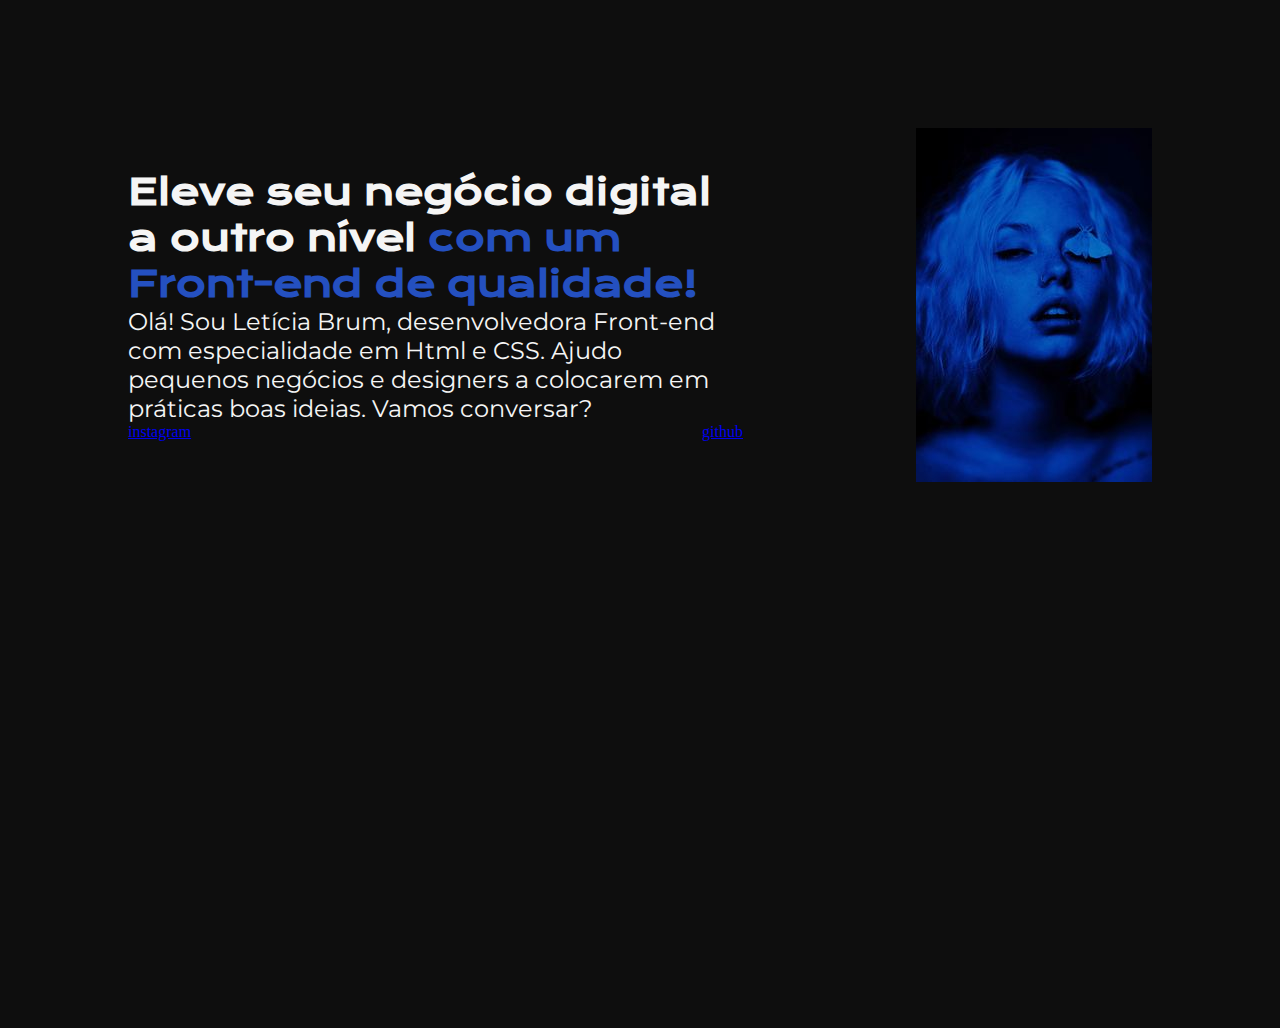
==== index.html @ 74665929 "first commit" ====
<!DOCTYPE html>
<html lang="pt-br">
<head>
    <meta charset="UTF-8">
    <meta name="viewport" content="width=device-width, initial-scale=1.0">
    <title>Portifólio</title>
    <link rel="stylesheet" href="style.css">
</head>
<body>
    <main class="apresentacao">
        <section class="apresentacao__conteudo">
            <h1 class="apresentacao__conteudo__titulo">Eleve seu negócio digital a outro nível <strong class="titulo-destaque">com um Front-end de qualidade!</strong></h1>
            <p class="apresentacao__conteudo__texto">Olá! Sou Letícia Brum, desenvolvedora Front-end com especialidade em Html e CSS. Ajudo pequenos negócios e designers a colocarem em práticas boas ideias. Vamos conversar?</p>
            <div class="apresentacao__links">
                <a href="https://instagram.com/hazybr">instagram</a>
                <a href="https://github.com/leticiabrum">github</a>
            </div>
        </section>
            <img src="hz.jpg" alt="Uma mulher iluminada pela cor azul com uma borboleta pousada em seu olho">
    </main>
</body>
</html>
---- style.css ----
@import url('https://fonts.googleapis.com/css2?family=Krona+One&family=Montserrat:ital,wght@0,100..900;1,100..900&display=swap');

* {
    margin: 0;
    padding: 0;
}

body {
    height: 100vh;
    box-sizing: border-box;
    background-color: #0e0e0e;
    color: hsl(0, 0%, 96%);
}

.titulo-destaque {
    color: #2450C0;
}

.apresentacao {
    margin: 10%;
    display: flex;
    align-items: center;
    justify-content: space-between;
}

.apresentacao__conteudo {
    width: 615px;
}

.apresentacao__conteudo__titulo {
    font-size: 36px;
    font-weight: 800;
    font-family: "Krona One", sans-serif;;
}

.apresentacao__conteudo__texto {
    font-size: 24px;
    font-family: "Montserrat", sans-serif;
}

.apresentacao__links {
    display: flex;
    justify-content: space-between;
}
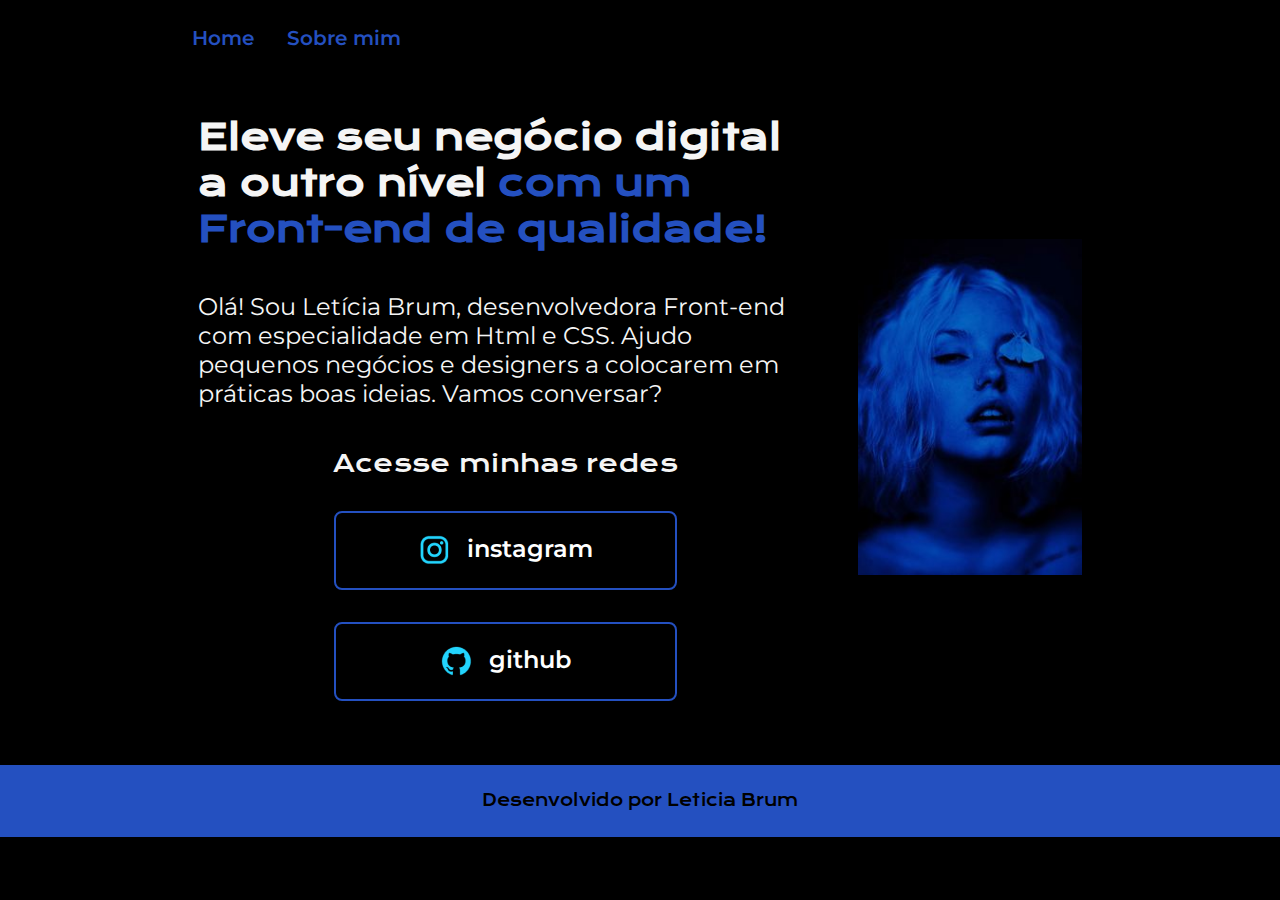
==== commit 2e632b58: "add arquivo about.html" ====
--- a/index.html
+++ b/index.html
@@ -1,22 +1,44 @@
 <!DOCTYPE html>
 <html lang="pt-br">
+
 <head>
     <meta charset="UTF-8">
     <meta name="viewport" content="width=device-width, initial-scale=1.0">
     <title>Portifólio</title>
-    <link rel="stylesheet" href="style.css">
+    <link rel="stylesheet" href="./styles/style.css">
 </head>
+
 <body>
+    <header class="header">
+        <nav class="header__menu">
+            <a class="header__menu__link">Home</a>
+            <a class="header__menu__link">Sobre mim</a>
+        </nav>
+    </header>
     <main class="apresentacao">
         <section class="apresentacao__conteudo">
-            <h1 class="apresentacao__conteudo__titulo">Eleve seu negócio digital a outro nível <strong class="titulo-destaque">com um Front-end de qualidade!</strong></h1>
-            <p class="apresentacao__conteudo__texto">Olá! Sou Letícia Brum, desenvolvedora Front-end com especialidade em Html e CSS. Ajudo pequenos negócios e designers a colocarem em práticas boas ideias. Vamos conversar?</p>
+            <h1 class="apresentacao__conteudo__titulo">Eleve seu negócio digital a outro nível <strong
+                    class="titulo-destaque">com um Front-end de qualidade!</strong></h1>
+            <p class="apresentacao__conteudo__texto">Olá! Sou Letícia Brum, desenvolvedora Front-end com especialidade
+                em Html e CSS. Ajudo pequenos negócios e designers a colocarem em práticas boas ideias. Vamos conversar?
+            </p>
             <div class="apresentacao__links">
-                <a href="https://instagram.com/hazybr">instagram</a>
-                <a href="https://github.com/leticiabrum">github</a>
+                <h2 class="apresentacao__links__subtitulo">Acesse minhas redes</h2>
+                <a class="apresentacao__links__link" href="https://instagram.com/hazybr">
+                    <img src="./assets/instagram.png">
+                    instagram
+                 </a>
+                <a class="apresentacao__links__link" href="https://github.com/leticiabrum">
+                    <img src="./assets/github.png">
+                    github
+                </a>
             </div>
         </section>
-            <img src="hz.jpg" alt="Uma mulher iluminada pela cor azul com uma borboleta pousada em seu olho">
+        <img src="./assets/hz.jpg" style="max-width: 25%;" alt="Uma mulher iluminada pela cor azul com uma borboleta pousada em seu olho">
     </main>
+    <footer class="footer">
+        <p>Desenvolvido por Leticia Brum</p>
+    </footer>
 </body>
+
 </html>--- a/styles/style.css
+++ b/styles/style.css
@@ -0,0 +1,101 @@
+@import url('https://fonts.googleapis.com/css2?family=Krona+One&family=Montserrat:ital,wght@0,100..900;1,100..900&display=swap');
+
+* {
+    margin: 0;
+    padding: 0;
+}
+
+body {
+    box-sizing: border-box;
+    background-color: #000;
+    color: hsl(0, 0%, 96%);
+}
+
+.header {
+    padding: 2% 0 0 15%;
+}
+
+.header__menu {
+    display: flex;
+    gap: 3%;
+}
+
+.header__menu__link {
+    font-family: "Montserrat", sans-serif;
+    font-weight: 600;
+    font-size: 20px;
+    color: #2450C0;
+    
+}
+
+.apresentacao {
+    padding: 5% 15%;
+    display: flex;
+    align-items: center;
+    justify-content: center;
+    gap: 5%;
+}
+
+.apresentacao__conteudo {
+    width: 615px;
+    display: flex;
+    flex-direction: column;
+    gap: 40px;
+}
+
+.apresentacao__conteudo__titulo {
+    font-size: 36px;
+    font-weight: 800;
+    font-family: "Krona One", sans-serif;
+}
+
+.titulo-destaque {
+    color: #2450C0;
+}
+
+.apresentacao__conteudo__texto {
+    font-size: 24px;
+    font-family: "Montserrat", sans-serif;
+}
+
+.apresentacao__links {
+    display: flex;
+    flex-direction: column;
+    align-items: center;
+    justify-content: space-between;
+    gap: 32px;
+}
+
+.apresentacao__links__subtitulo {
+    font-family: "Krona One", sans-serif;
+    font-weight: 400;
+    font-size: 24px;
+}
+
+.apresentacao__links__link {
+    display: flex;
+    justify-content: center;
+    gap: 16px;
+    color: #fff;
+    border: 2px solid #2450C0 ;
+    width: 55%;
+    text-align: center;
+    border-radius: 8px;
+    font-size: 24px;
+    padding: 21.5px 0;
+    text-decoration: none;
+    font-family: "Montserrat", sans-serif;
+    font-weight: 600;
+}
+
+.apresentacao__links__link:hover {
+    background-color: #272727;
+}
+
+.footer {
+    padding: 2%;
+    color: #000;
+    background-color: #2450C0;
+    text-align: center;
+    font-family: "Krona One", sans-serif;
+}
